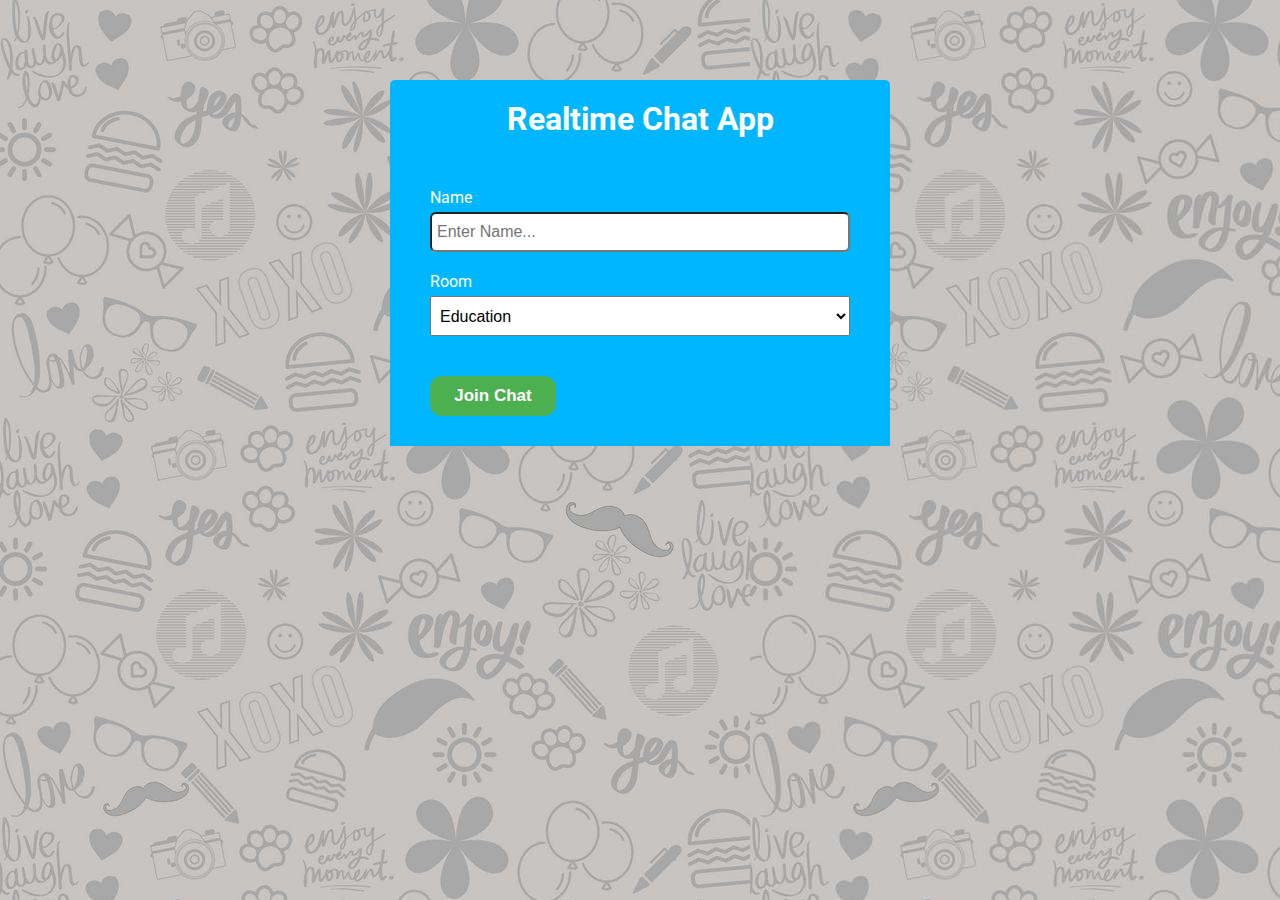
==== public/index.html @ 31300611 "Init commit" ====
<!DOCTYPE html>
<html lang="en">
	<head>
		<meta charset="UTF-8" />
		<meta name="viewport" content="width=device-width, initial-scale=1.0" />
		<meta http-equiv="X-UA-Compatible" content="ie=edge" />
		<link
			rel="stylesheet"
			href="https://cdnjs.cloudflare.com/ajax/libs/font-awesome/5.12.1/css/all.min.css"
			integrity="sha256-mmgLkCYLUQbXn0B1SRqzHar6dCnv9oZFPEC1g1cwlkk="
			crossorigin="anonymous"
		/>
		<link rel="stylesheet" href="css/style.css" />
		<title>Realtime Chat App</title>
	</head>
	<body>
		<div class="join-container">
			<header class="join-header">
				<h1><i class="fa fa-users"></i>  Realtime Chat App</h1>
			</header>
			<main class="join-main">
				<form action="chat.html">
					<div class="form-control">
						<label for="username">Name</label>
						<input
							type="text"
							name="username"
							id="username"
							placeholder="Enter Name..."
							required
						/>
					</div>
					<div class="form-control">
						<label for="room">Room</label>
						<select name="room" id="room">
							<option value="Education">Education</option>
							<option value="College">College</option>
							<option value="Entertainment">Entertainment</option>
							<option value="Programming">Programming</option>
							<option value="Sports">Sports</option>
							<option value="Laughter">Laughter</option>
						</select>
					</div>
					<button type="submit" class="btn">Join Chat</button>
				</form>
			</main>
		</div>
	</body>
</html>
---- public/css/style.css ----
@import url('https://fonts.googleapis.com/css?family=Roboto&display=swap');

:root {
	--dark-color-a: #00b7ff;
	--dark-color-b: #00b7ff;
	--light-color: #e6e9ff;
	--success-color: #5cb85c;
	--error-color: #d9534f;
}

* {
	box-sizing: border-box;
	margin: 0;
	padding: 0;
}

body {
	font-family: 'Roboto', sans-serif;
	font-size: 16px;
	background: var(--light-color);
	margin: 20px;
	background-image: url('../chat-wall.jpg');
}

ul {
	list-style: none;
}

a {
	text-decoration: none;
}

.btn {
	cursor: pointer;
	padding: 5px 15px;
	background: var(--light-color);
	color: var(--dark-color-a);
	border: 0;
	font-size: 17px;
}

/* Chat Page */

.chat-container {
	max-width: 1100px;
	background: #fff;
	margin: 30px auto;
	overflow: hidden;
}

.chat-header {
	background: var(--dark-color-a);
	color: #fff;
	border-top-left-radius: 5px;
	border-top-right-radius: 5px;
	padding: 15px;
	display: flex;
	align-items: center;
	justify-content: space-between;
}

.chat-main {
	display: grid;
	grid-template-columns: 1fr 3fr;
}

.chat-sidebar {
	background: var(--dark-color-b);
	color: #fff;
	padding: 20px 20px 60px;
	overflow-y: scroll;
}

.chat-sidebar h2 {
	font-size: 20px;
	background: rgba(0, 0, 0, 0.1);
	padding: 10px;
	margin-bottom: 20px;
}

.chat-sidebar h3 {
	margin-bottom: 15px;
}

.chat-sidebar ul li {
	padding: 10px 0;
}

.chat-messages {
	padding: 30px;
	max-height: 500px;
	overflow-y: scroll;
}

.chat-messages .message {
	padding: 10px;
	margin-bottom: 15px;
	background-color: var(--light-color);
	border-radius: 5px;
}

.chat-messages .message .meta {
	font-size: 15px;
	font-weight: bold;
	color: var(--dark-color-b);
	opacity: 0.7;
	margin-bottom: 7px;
}

.chat-messages .message .meta span {
	color: #777;
}

.chat-form-container {
	padding: 20px 30px;
	background-color: var(--dark-color-a);
}

.chat-form-container form {
	display: flex;
}

.chat-form-container input[type='text'] {
	font-size: 16px;
	padding: 5px;
	height: 40px;
	flex: 1;
	border-radius: 6px;
}

/* Join Page */
.join-container {
	max-width: 500px;
	margin: 80px auto;
	color: #fff;
}

.join-header {
	text-align: center;
	padding: 20px;
	background: var(--dark-color-a);
	border-top-left-radius: 5px;
	border-top-right-radius: 5px;
}

.join-main {
	padding: 30px 40px;
	background: var(--dark-color-b);
}

.join-main p {
	margin-bottom: 20px;
}

.join-main .form-control {
	margin-bottom: 20px;
}

.join-main label {
	display: block;
	margin-bottom: 5px;
}

.join-main input[type='text'] {
	font-size: 16px;
	padding: 5px;
	height: 40px;
	width: 100%;
	border-radius: 6px;
}

.join-main select {
	font-size: 16px;
	padding: 5px;
	height: 40px;
	width: 100%;
}

.join-main .btn {
	margin-top: 20px;
	width: 30%;
	border-radius: 12px;
	font-weight: bold;
	background-color: #4CAF50;
	color: white;
	padding: 10px;
	transition-duration: 0.4s;
}
.join-main .btn:hover {
	box-shadow: 0 12px 16px 0 rgba(0,0,0,0.24), 0 17px 50px 0 rgba(0,0,0,0.19);
  }

@media (max-width: 700px) {
	.chat-main {
		display: block;
	}

	.chat-sidebar {
		display: none;
	}
}
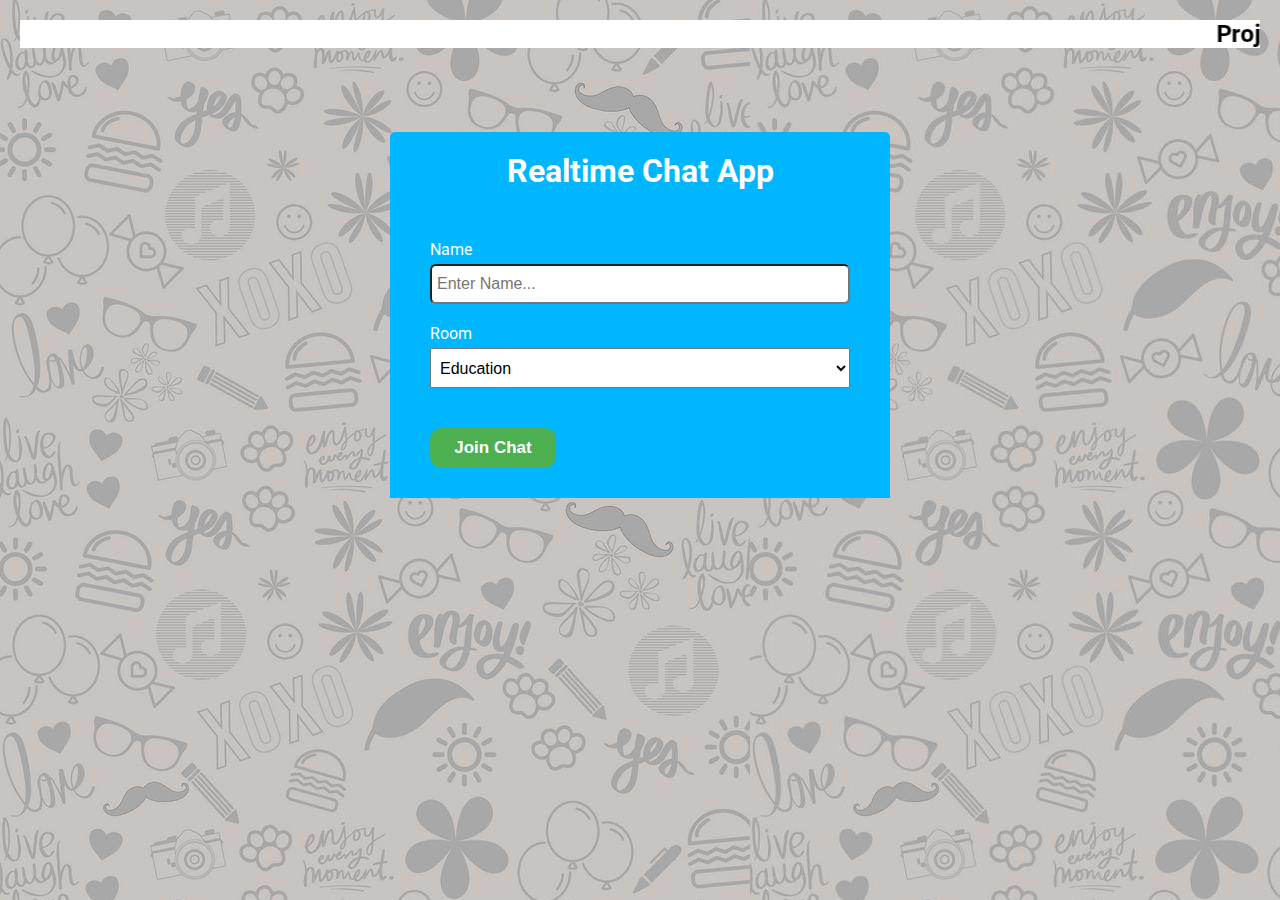
==== commit f81a93c5: "Init commit" ====
--- a/public/index.html
+++ b/public/index.html
@@ -14,6 +14,9 @@
 		<title>Realtime Chat App</title>
 	</head>
 	<body>
+		<marquee>
+			<h2>Project Made by : Chirag, Deepanshu, Devanand. &emsp; Under the supervision of M/S Sakshi Sachdeva</h2>
+		</marquee>
 		<div class="join-container">
 			<header class="join-header">
 				<h1><i class="fa fa-users"></i>  Realtime Chat App</h1>
@@ -39,6 +42,8 @@
 							<option value="Programming">Programming</option>
 							<option value="Sports">Sports</option>
 							<option value="Laughter">Laughter</option>
+							<option value="News">News</option>
+							<option value="Motivation">Motivation</option>
 						</select>
 					</div>
 					<button type="submit" class="btn">Join Chat</button>
--- a/public/css/style.css
+++ b/public/css/style.css
@@ -199,3 +199,8 @@
 		display: none;
 	}
 }
+
+marquee {
+	color: #000000;
+	background-color: #ffffff;
+}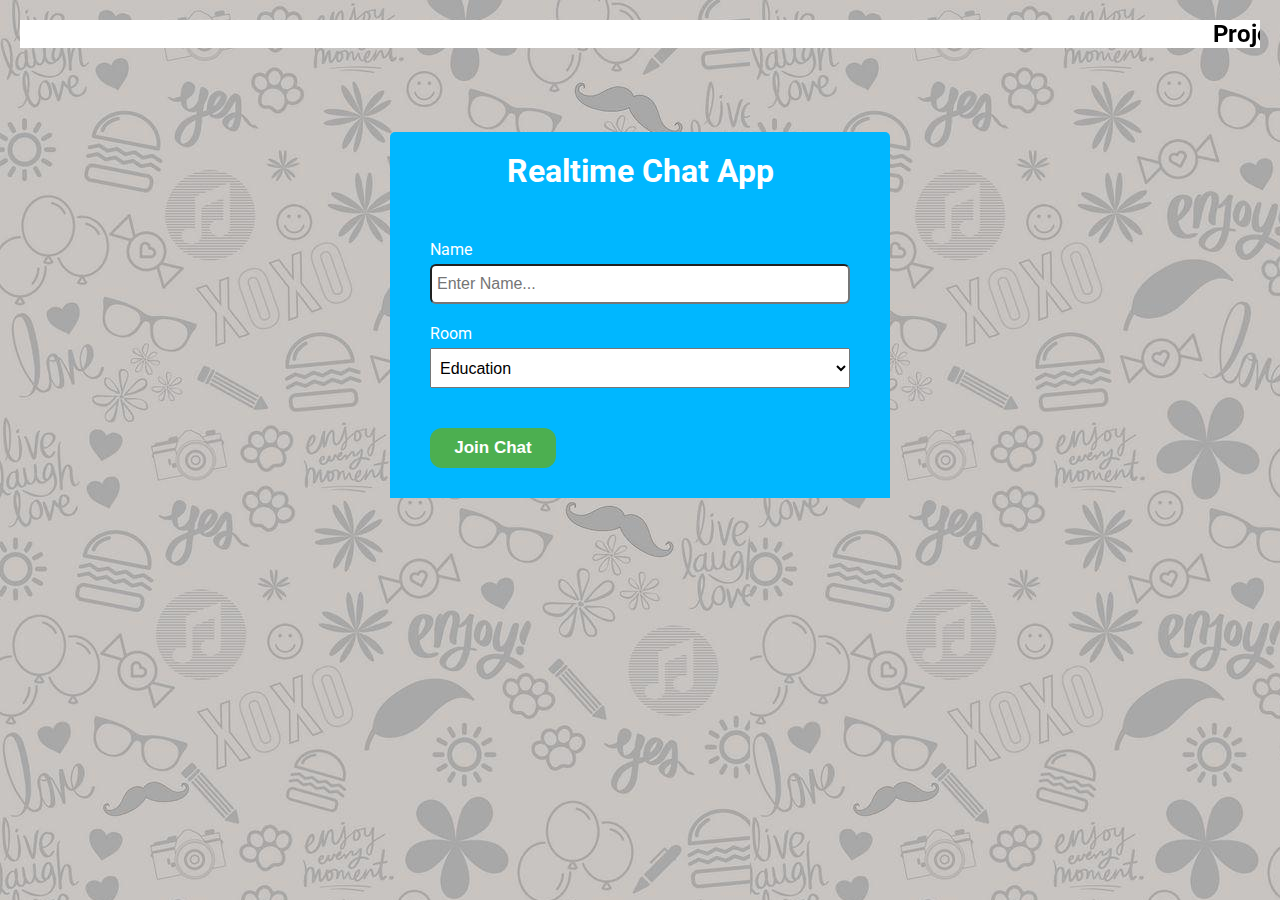
==== commit a1a65234: "Init commit" ====
--- a/public/index.html
+++ b/public/index.html
@@ -15,7 +15,7 @@
 	</head>
 	<body>
 		<marquee>
-			<h2>Project Made by : Chirag, Deepanshu, Devanand. &emsp; Under the supervision of M/S Sakshi Sachdeva</h2>
+			<h2>Project Made by :&nbsp  Devanand,&ensp; Chirag,&ensp; Deepanshu. &emsp; Under the supervision of M/S Sakshi Sachdeva</h2>
 		</marquee>
 		<div class="join-container">
 			<header class="join-header">
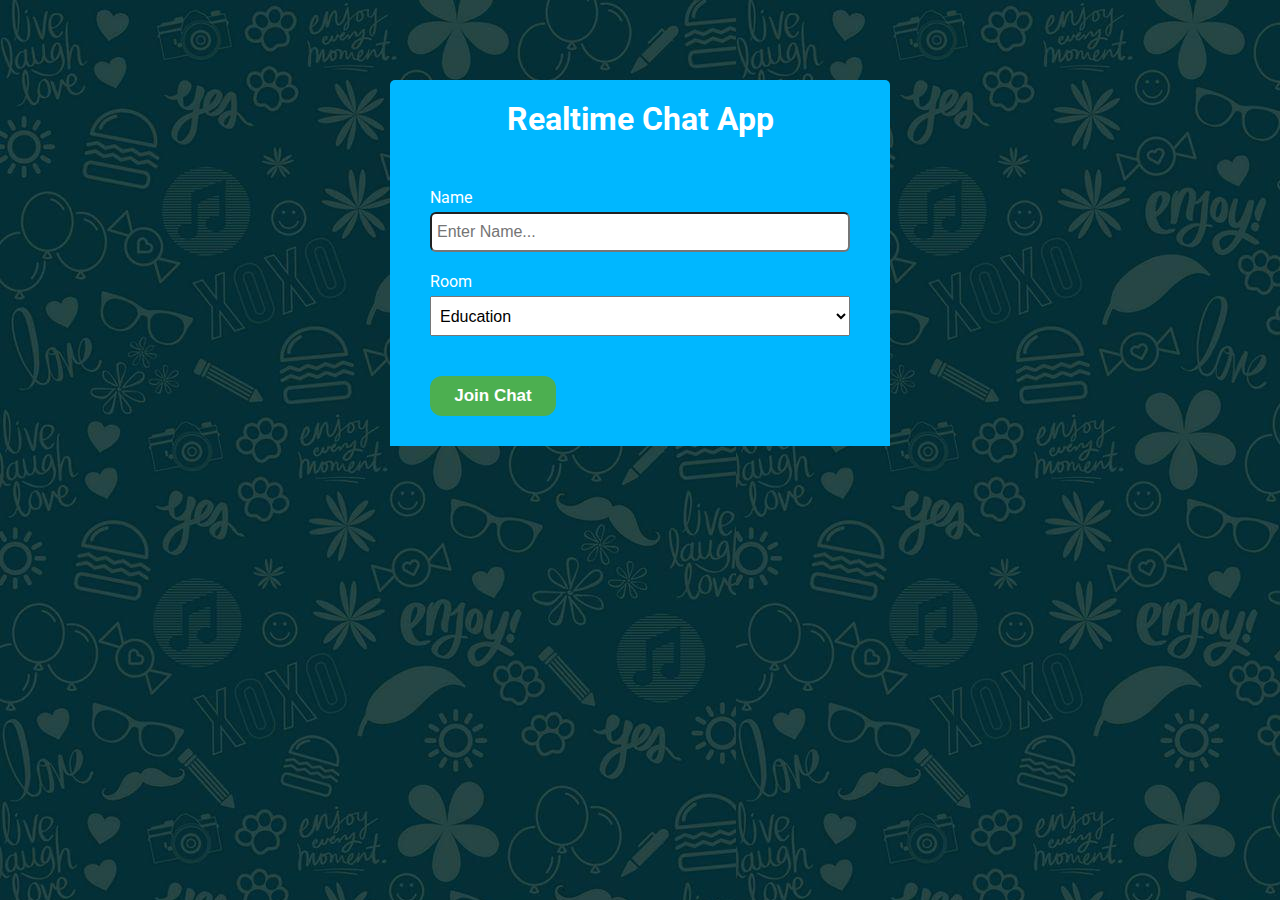
==== commit abf1f3df: "Init commit" ====
--- a/public/index.html
+++ b/public/index.html
@@ -14,9 +14,6 @@
 		<title>Realtime Chat App</title>
 	</head>
 	<body>
-		<marquee>
-			<h2>Project Made by :&nbsp  Devanand,&ensp; Chirag,&ensp; Deepanshu. &emsp; Under the supervision of M/S Sakshi Sachdeva</h2>
-		</marquee>
 		<div class="join-container">
 			<header class="join-header">
 				<h1><i class="fa fa-users"></i>  Realtime Chat App</h1>
--- a/public/css/style.css
+++ b/public/css/style.css
@@ -19,7 +19,7 @@
 	font-size: 16px;
 	background: var(--light-color);
 	margin: 20px;
-	background-image: url('../chat-wall.jpg');
+	background-image: url('../chat-wall2.jpg');
 }
 
 ul {
